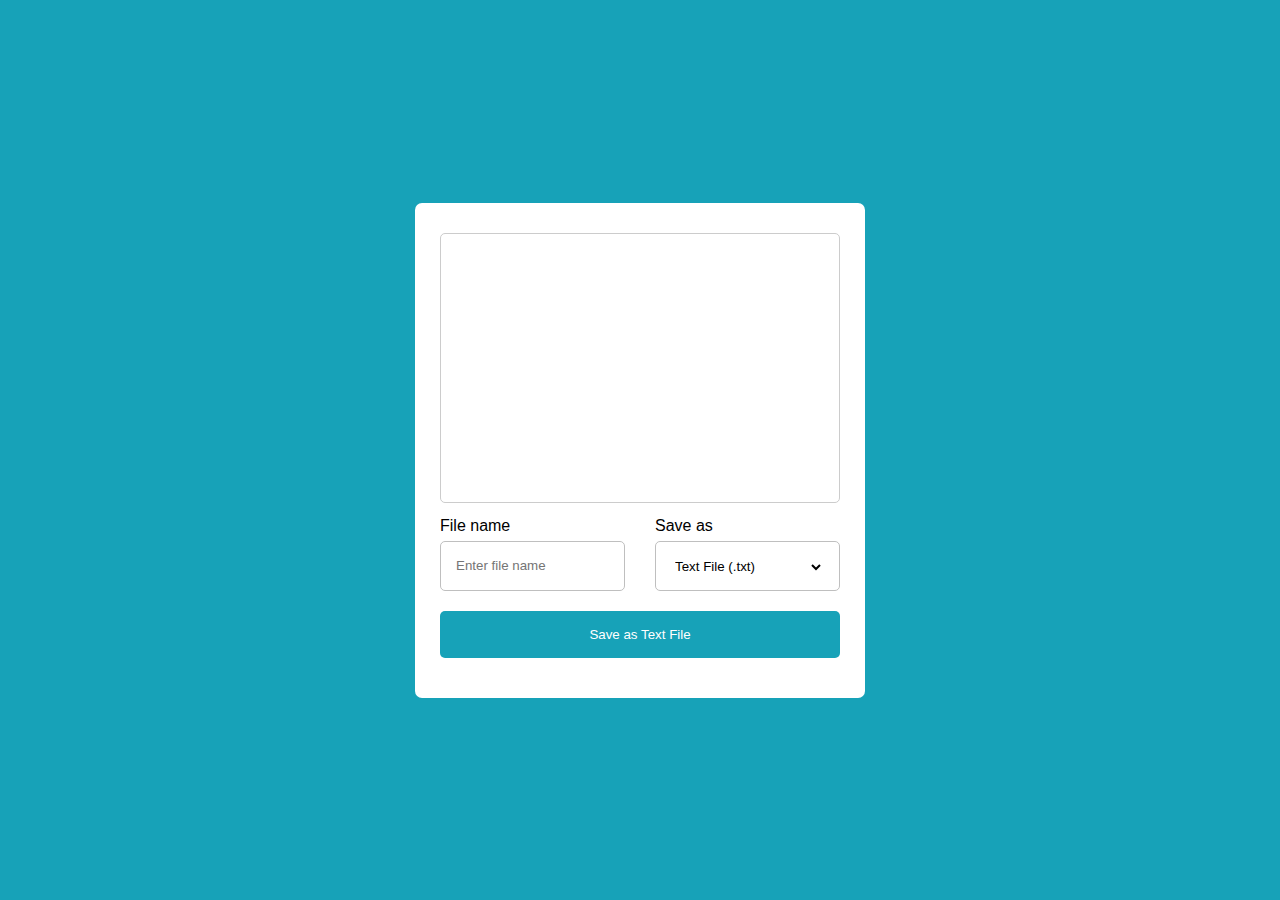
==== Save Text As File/index.html @ 0697bb6e "Save Text As File" ====
<!DOCTYPE html>
<html lang="en">
  <head>
    <meta charset="UTF-8" />
    <meta http-equiv="X-UA-Compatible" content="IE=edge" />
    <meta name="viewport" content="width=device-width, initial-scale=1.0" />
    <title>Save Text As File</title>
    <link rel="stylesheet" href="./style.css" />
  </head>
  <body>
    <div class="wrapper">
      <textarea> </textarea>
      <div class="file-options">
        <div class="option file-name">
          <label for="">File name</label>
          <input type="text" placeholder="Enter file name" />
        </div>
        <div class="option save-as">
          <label for="">Save as</label>
          <div class="select-menu">
            <select>
              <option value="text/plain">Text File (.txt)</option>
              <option value="text/javascript">JS File (.js)</option>
              <option value="text/html">HTML File (.html)</option>
              <option value="image/svg+xml">SVG File (.svg)</option>
              <option value="application/msword">Doc File (.doc)</option>
              <option value="application/vnd.ms-powerpoint">
                PPT File (.ppt)
              </option>
            </select>
          </div>
        </div>
      </div>
      <button class="save-btn">Save as Text File</button>
    </div>
    <script src="./app.js" defer></script>
  </body>
</html>
---- Save Text As File/style.css ----
* {
  margin: 0;
  padding: 0;
  box-sizing: border-box;
  font-family: "Poppins", sans-serif;
}

body {
  display: flex;
  align-items: center;
  justify-content: center;
  min-height: 100vh;
  background-color: #17a2b8;

  padding: 0 10px;
}

.wrapper {
  width: 450px;
  border-radius: 7px;
  background: #fff;
  padding: 30px 25px 40px;
}

.wrapper :where(textarea, input, select, button) {
  width: 100%;
  outline: none;
  border: none;
  border-radius: 5px;
}
.wrapper textarea {
  height: 270px;
  resize: none;
  padding: 8px 13px;
  border: 1px solid #ccc;
}

.wrapper .file-options {
  display: flex;
  align-items: center;
  margin-top: 10px;
  justify-content: space-between;
  gap: 30px;
}
.file-options .option {
  width: calc(100% / 2 - 8px);
}

.option :where(input, .select-menu) {
  height: 50px;
  padding: 0 15px;
  margin-top: 6px;
  border-radius: 5px;
  border: 1px solid #bfbfbf;
}

.option .select-menu select {
  height: 50px;
  background: none;
}

.wrapper .save-btn {
  margin-top: 20px;
  padding: 16px 0;
  background: #17a2b8;
  color: #fff;
}
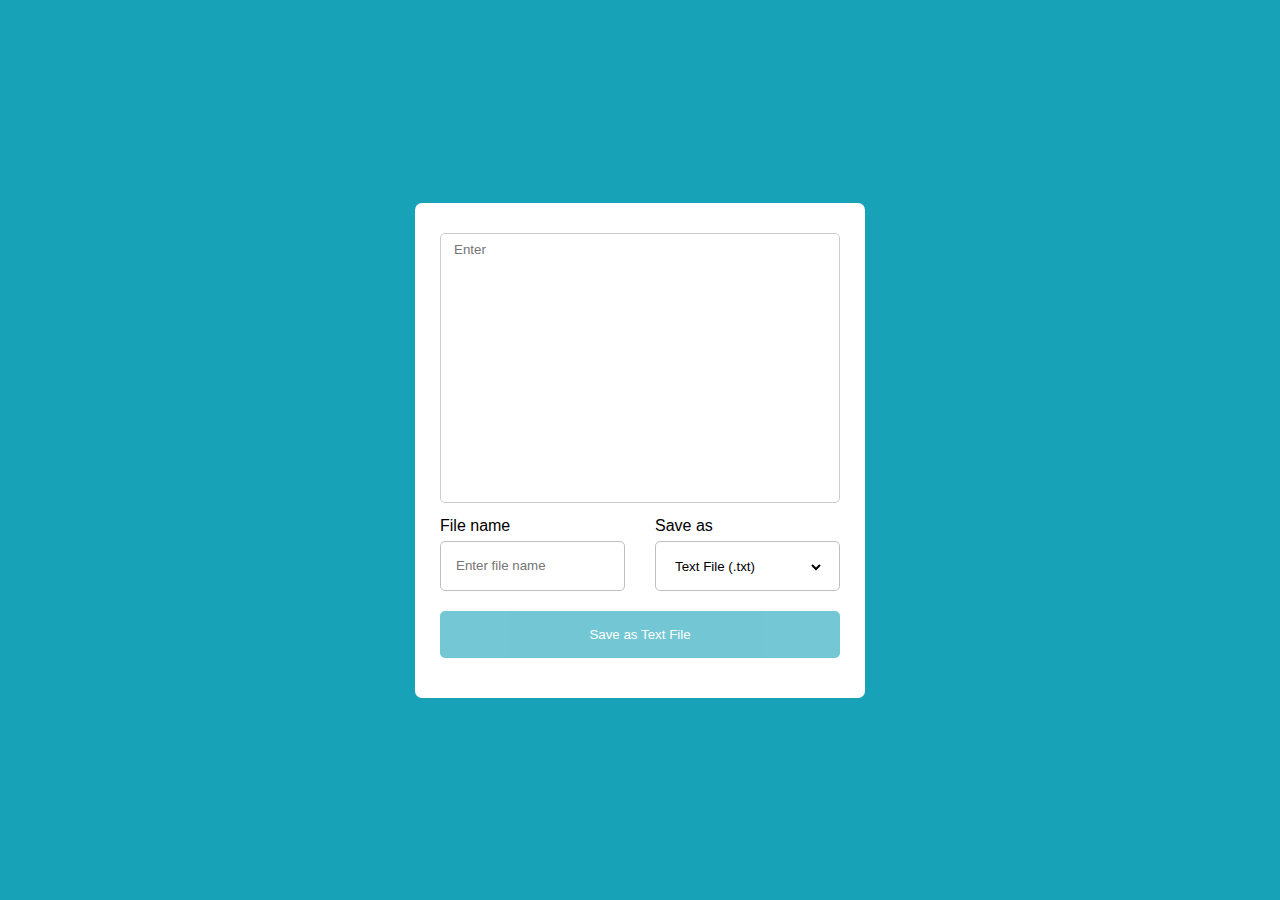
==== commit a82d8e62: "Double Click Heart Animation" ====
--- a/Save Text As File/index.html
+++ b/Save Text As File/index.html
@@ -9,7 +9,7 @@
   </head>
   <body>
     <div class="wrapper">
-      <textarea> </textarea>
+      <textarea required placeholder="Enter"></textarea>
       <div class="file-options">
         <div class="option file-name">
           <label for="">File name</label>
--- a/Save Text As File/style.css
+++ b/Save Text As File/style.css
@@ -64,4 +64,10 @@
   padding: 16px 0;
   background: #17a2b8;
   color: #fff;
+  opacity: 0.6;
+  pointer-events: none;
 }
+.wrapper textarea:valid ~ .save-btn {
+  opacity: 1;
+  pointer-events: auto;
+}
